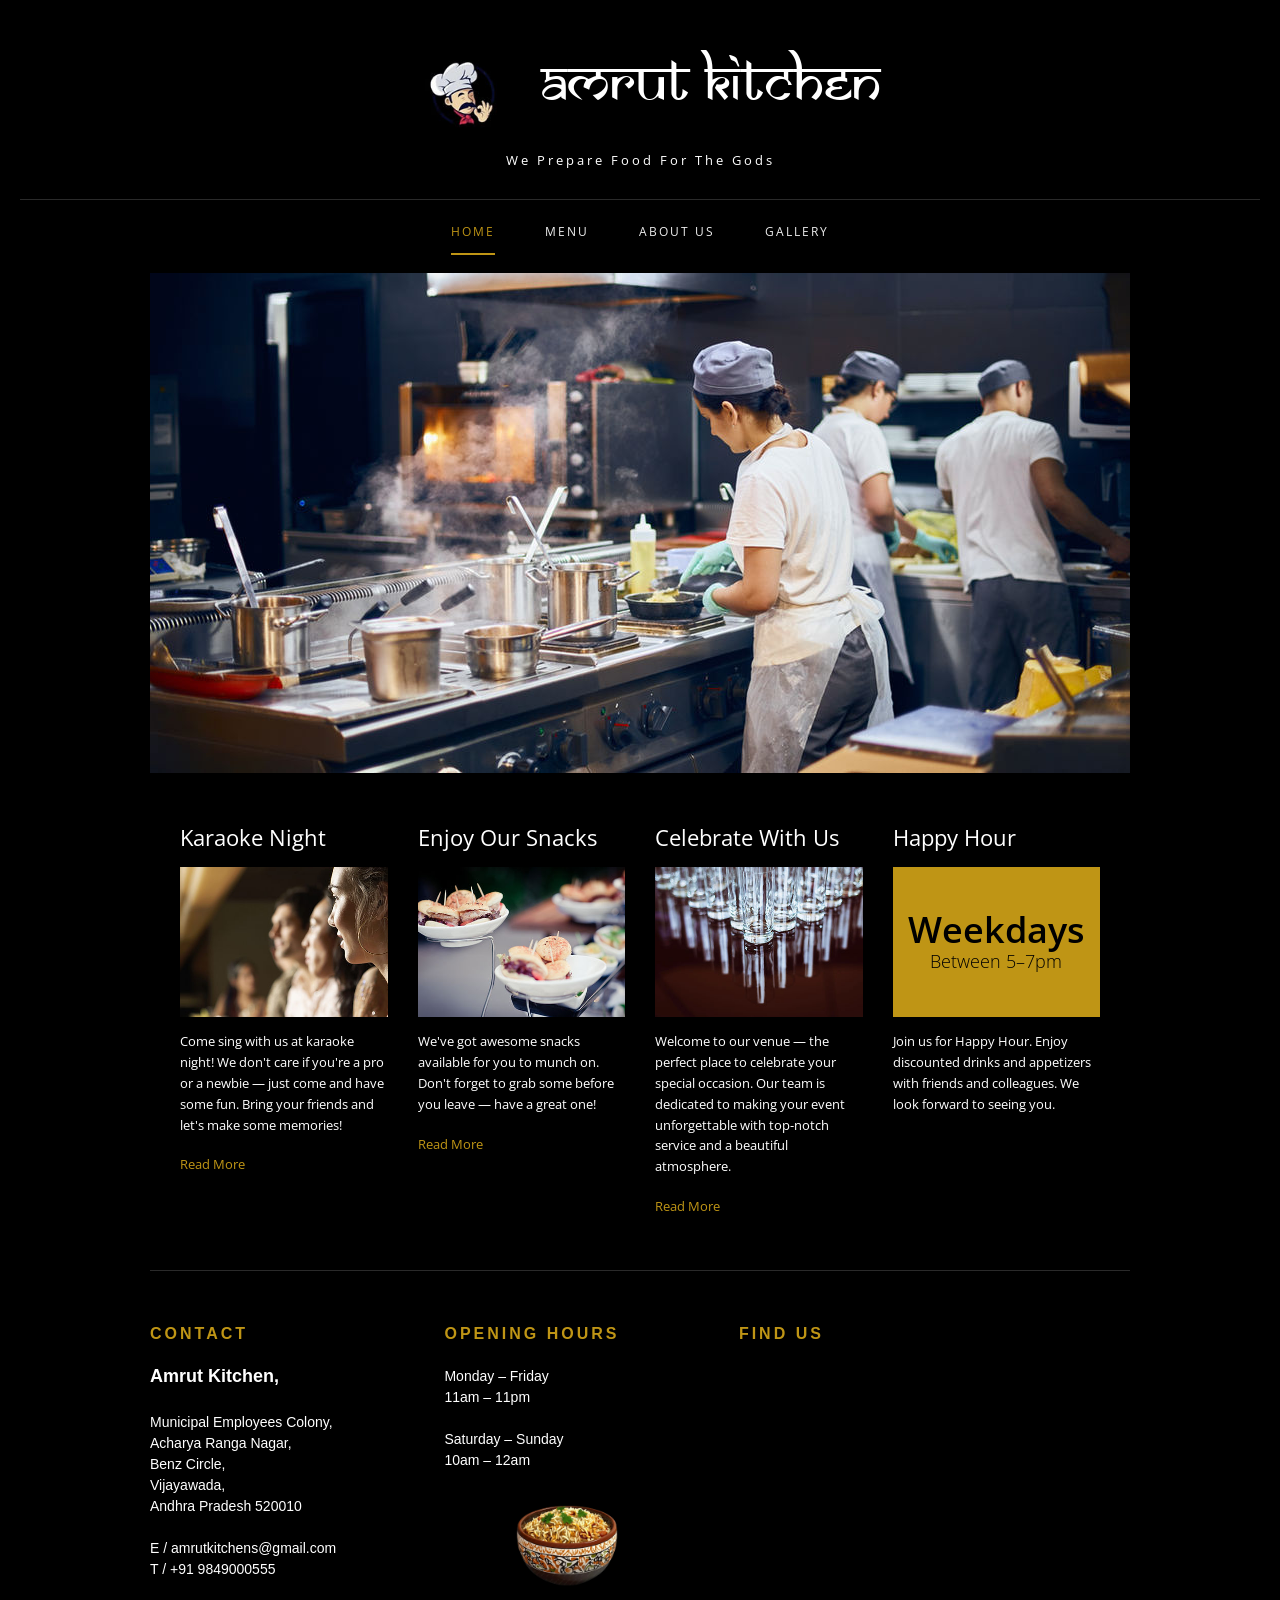
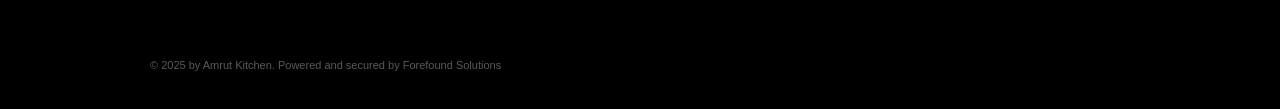
==== index.html @ 9aef5fe4 "Initial commit — Amrut Kitchen website - 4 pages: index, menu, about, gallery + 404 - 148 menu items" ====
<!DOCTYPE html>
<html lang="en">
<head>
  <meta charset="UTF-8" />
  <meta name="viewport" content="width=device-width, initial-scale=1.0" />
  <meta name="description" content="Amrut Kitchen – fine dining restaurant in Vijayawada. We prepare food for the Gods. Biryanis, starters, curries, karaoke nights and event catering at Benz Circle." />
  <meta property="og:title" content="Amrut Kitchen – Vijayawada" />
  <meta property="og:description" content="We Prepare Food For The Gods. Restaurant, karaoke nights, and event hosting at Benz Circle, Vijayawada." />
  <meta property="og:type" content="restaurant" />
  <title>Amrut Kitchen – Vijayawada</title>
  <link rel="icon" type="image/png" href="assets/images/logos/logo-transparent.png" />
  <link rel="preconnect" href="https://fonts.googleapis.com" />
  <link rel="preconnect" href="https://fonts.gstatic.com" crossorigin />
  <link href="https://fonts.googleapis.com/css2?family=Forum&family=Open+Sans:wght@300;400;600&display=swap" rel="stylesheet" />
  <link rel="stylesheet" href="assets/css/style.css" />
  <style>
    body { font-size: 16px; }

    .hero { width: 100%; max-width: 980px; margin: 0 auto; display: block; overflow: hidden; }
    .hero img { width: 100%; height: 500px; object-fit: cover; object-position: center; display: block; }

    .features { max-width: 980px; margin: 50px auto; padding: 0 30px; display: grid; grid-template-columns: repeat(4, 1fr); gap: 30px; }

    .feature-card h3 { font-family: 'Open Sans', sans-serif; font-size: 22px; font-weight: 400; color: #ffffff; margin-bottom: 16px; line-height: 1.3; }
    .feature-card .card-img { width: 100%; height: 150px; object-fit: cover; display: block; margin-bottom: 14px; }
    .feature-card p { font-size: 13px; font-weight: 400; line-height: 1.6em; color: #ffffff; margin-bottom: 16px; }

    .read-more { font-size: 13px; font-weight: 400; color: #bf9515; display: inline-block; }
    .read-more:hover { color: #d4a833; }

    .happy-hour-box { width: 100%; height: 150px; background-color: #bf9515; display: flex; flex-direction: column; align-items: center; justify-content: center; margin-bottom: 14px; }
    .happy-hour-box .day { font-family: 'Open Sans', sans-serif; font-size: 36px; font-weight: 600; color: #000000; line-height: 1.1; }
    .happy-hour-box .time { font-family: 'Open Sans', sans-serif; font-size: 18px; font-weight: 300; color: #000000; }

    @media (max-width: 860px) { .features { grid-template-columns: repeat(2, 1fr); } }
    @media (max-width: 540px) { .features { grid-template-columns: 1fr; } }
  </style>
</head>
<body>

  <header>
    <div class="brand">
      <img class="brand-logo" src="assets/images/home/chef-logo.jpg" alt="Amrut Kitchen Chef" />
      <span class="brand-name">amrut kitchen</span>
    </div>
    <p class="tagline">We Prepare Food For The Gods</p>
    <nav>
      <ul>
        <li><a href="index.html" class="active">Home</a></li>
        <li><a href="menu.html">Menu</a></li>
        <li><a href="about.html">About Us</a></li>
        <li><a href="gallery.html">Gallery</a></li>
      </ul>
    </nav>
  </header>

  <section class="hero">
    <img src="assets/images/home/kitchen-hero.jpg" alt="Amrut Kitchen chefs at work" />
  </section>

  <section class="features">

    <div class="feature-card">
      <h3>Karaoke Night</h3>
      <img class="card-img" src="assets/images/home/karaoke.jpg" alt="Karaoke Night" loading="lazy" />
      <p>Come sing with us at karaoke night! We don't care if you're a pro or a newbie — just come and have some fun. Bring your friends and let's make some memories!</p>
      <a href="about.html" class="read-more">Read More</a>
    </div>

    <div class="feature-card">
      <h3>Enjoy Our Snacks</h3>
      <img class="card-img" src="assets/images/home/snacks.jpg" alt="Enjoy Our Snacks" loading="lazy" />
      <p>We've got awesome snacks available for you to munch on. Don't forget to grab some before you leave — have a great one!</p>
      <a href="menu.html" class="read-more">Read More</a>
    </div>

    <div class="feature-card">
      <h3>Celebrate With Us</h3>
      <img class="card-img" src="assets/images/home/celebrate.jpg" alt="Celebrate With Us" loading="lazy" />
      <p>Welcome to our venue — the perfect place to celebrate your special occasion. Our team is dedicated to making your event unforgettable with top-notch service and a beautiful atmosphere.</p>
      <a href="about.html" class="read-more">Read More</a>
    </div>

    <div class="feature-card">
      <h3>Happy Hour</h3>
      <div class="happy-hour-box">
        <span class="day">Weekdays</span>
        <span class="time">Between 5–7pm</span>
      </div>
      <p>Join us for Happy Hour. Enjoy discounted drinks and appetizers with friends and colleagues. We look forward to seeing you.</p>
    </div>

  </section>

  <hr class="divider" />

  <footer>
    <div class="footer-grid">
      <div class="footer-col">
        <h4>Contact</h4>
        <address>
          <span class="contact-name">Amrut Kitchen,</span><br />
          Municipal Employees Colony,<br />
          Acharya Ranga Nagar,<br />
          Benz Circle,<br />
          Vijayawada,<br />
          Andhra Pradesh 520010<br /><br />
          E / amrutkitchens@gmail.com<br />
          T / +91 9849000555
        </address>
      </div>
      <div class="footer-col">
        <h4>Opening Hours</h4>
        <p>Monday – Friday<br />11am – 11pm<br /><br />Saturday – Sunday<br />10am – 12am</p>
        <img class="footer-chef" src="assets/images/logos/food-sticker.webp" alt="Amrut Kitchen Biryani" />
      </div>
      <div class="footer-col">
        <h4>Find Us</h4>
        <iframe class="map-iframe" title="Amrut Kitchen Location"
          src="https://maps.google.com/maps?q=Amrut+Kitchen,+Benz+Circle,+Vijayawada,+Andhra+Pradesh&output=embed&z=17"
          allowfullscreen="" loading="lazy" referrerpolicy="no-referrer-when-downgrade">
        </iframe>
      </div>
    </div>
    <div class="footer-bottom">
    <span class="footer-copy">© 2025 by Amrut Kitchen. Powered and secured by Forefound Solutions</span>
    </div>
  </footer>

</body>
</html>
---- assets/css/style.css ----
/*
 * Amrut Kitchen — Shared Stylesheet
 * ===================================
 * Used by: index.html, menu.html, about.html, gallery.html, 404.html
 * Brand colors:
 *   Gold   → #bf9515
 *   Black  → #000000
 *   White  → #ffffff
 *   Dark   → #2a2a2a (borders/dividers)
 */

/* ── CUSTOM FONT ─────────────────────────────────────────────────────────── */
/* Samarkan: decorative font used only for the "amrut kitchen" brand name */
@font-face {
  font-family: 'samarkan';
  src: url('../fonts/samarkan.woff2') format('woff2'),
       url('../fonts/samarkan.woff') format('woff');
  font-weight: normal;
  font-style: normal;
  font-display: swap; /* prevents invisible text during font load */
}

/* ── RESET ───────────────────────────────────────────────────────────────── */
*, *::before, *::after { box-sizing: border-box; margin: 0; padding: 0; }

/* ── BASE ────────────────────────────────────────────────────────────────── */
body {
  background-color: #000000;
  color: #ffffff;
  font-family: 'Open Sans', sans-serif;
  font-size: 14px;
  font-weight: 400;
  line-height: 1.6em;
}

a { text-decoration: none; color: inherit; }

/* ── HEADER ──────────────────────────────────────────────────────────────── */
/* Shared across all pages — contains logo, brand name, tagline, nav */
header {
  background-color: #000000;
  padding: 30px 20px 0;
  text-align: center;
}

/* Logo + brand name side-by-side */
.brand {
  display: flex;
  align-items: center;
  justify-content: center;
  gap: 16px;
  margin-bottom: 10px;
}

/* Chef logo image next to brand name */
.brand-logo { width: 125px; height: auto; object-fit: contain; }

/* "amrut kitchen" — Samarkan decorative font */
.brand-name {
  font-family: 'samarkan', 'Forum', serif;
  font-size: 56px;
  font-weight: normal;
  color: #ffffff;
  line-height: 1;
  letter-spacing: 0;
}

/* "We Prepare Food For The Gods" */
.tagline {
  font-family: 'Open Sans', sans-serif;
  font-size: 13px;
  font-weight: 400;
  color: #ffffff;
  letter-spacing: 3px;
  margin-bottom: 26px;
}

/* ── NAV ─────────────────────────────────────────────────────────────────── */
nav { border-top: 1px solid #2a2a2a; padding: 18px 0; }
nav ul { list-style: none; display: flex; justify-content: center; gap: 50px; }
nav a {
  font-family: 'Open Sans', sans-serif;
  font-size: 12px;
  font-weight: 400;
  letter-spacing: 2px;
  text-transform: uppercase;
  color: #efefef;
  padding-bottom: 8px;
  display: inline-block;
  transition: color 0.2s;
}
nav a:hover { color: #bf9515; }
/* Active page gets gold underline */
nav a.active { color: #bf9515; border-bottom: 2px solid #bf9515; }

/* ── DIVIDER ─────────────────────────────────────────────────────────────── */
/* Thin horizontal rule between content and footer */
.divider {
  max-width: 980px;
  margin: 0 auto;
  border: none;
  border-top: 1px solid #2a2a2a;
}

/* ── FOOTER ──────────────────────────────────────────────────────────────── */
/* 3-column grid: Contact | Opening Hours | Find Us */
footer { background-color: #000000; padding: 50px 20px 30px; }

.footer-grid {
  max-width: 980px;
  margin: 0 auto 30px;
  display: grid;
  grid-template-columns: 1fr 1fr 1.6fr; /* Find Us column is wider for map */
  gap: 50px;
}

/* Footer column headings (CONTACT, OPENING HOURS, FIND US) */
.footer-col h4 {
  font-family: Arial, Helvetica, sans-serif;
  font-size: 16px;
  font-weight: 700;
  letter-spacing: 3px;
  text-transform: uppercase;
  color: #bf9515; /* gold */
  margin-bottom: 20px;
}

/* Footer body text — address, hours */
.footer-col address,
.footer-col p {
  font-family: Arial, Helvetica, sans-serif;
  font-size: 14px;
  font-weight: 400;
  line-height: 1.5em;
  color: #ffffff;
  font-style: normal; /* overrides browser italic for <address> */
}

/* "Amrut Kitchen," — slightly larger than address lines */
.contact-name {
  font-family: Arial, Helvetica, sans-serif;
  font-size: 18px;
  font-weight: 700;
  color: #ffffff;
  display: block;
  margin-bottom: 4px;
}

/* Food sticker image in Opening Hours column */
.footer-chef {
  width: 110px;
  height: 110px;
  object-fit: contain;
  border-radius: 50%;
  margin: 20px auto 0;
  display: block;
}

/* Google Maps embed in Find Us column */
.map-iframe { width: 100%; height: 185px; border: 0; display: block; filter: grayscale(20%); }

/* Bottom bar — copyright */
.footer-bottom {
  max-width: 980px;
  margin: 0 auto;
  padding-top: 20px;
}

.footer-copy { font-family: Arial, Helvetica, sans-serif; font-size: 11px; font-weight: 400; color: #5a5a5a; }

/* ── RESPONSIVE ──────────────────────────────────────────────────────────── */
/* Tablet: stack footer to 2 columns, shrink brand name */
@media (max-width: 860px) {
  .brand-name { font-size: 38px; }
  nav ul { gap: 24px; }
  .footer-grid { grid-template-columns: 1fr 1fr; }
}

/* Mobile: single column everything */
@media (max-width: 540px) {
  .brand-name { font-size: 28px; }
  nav ul { gap: 16px; flex-wrap: wrap; }
  .footer-grid { grid-template-columns: 1fr; }
}
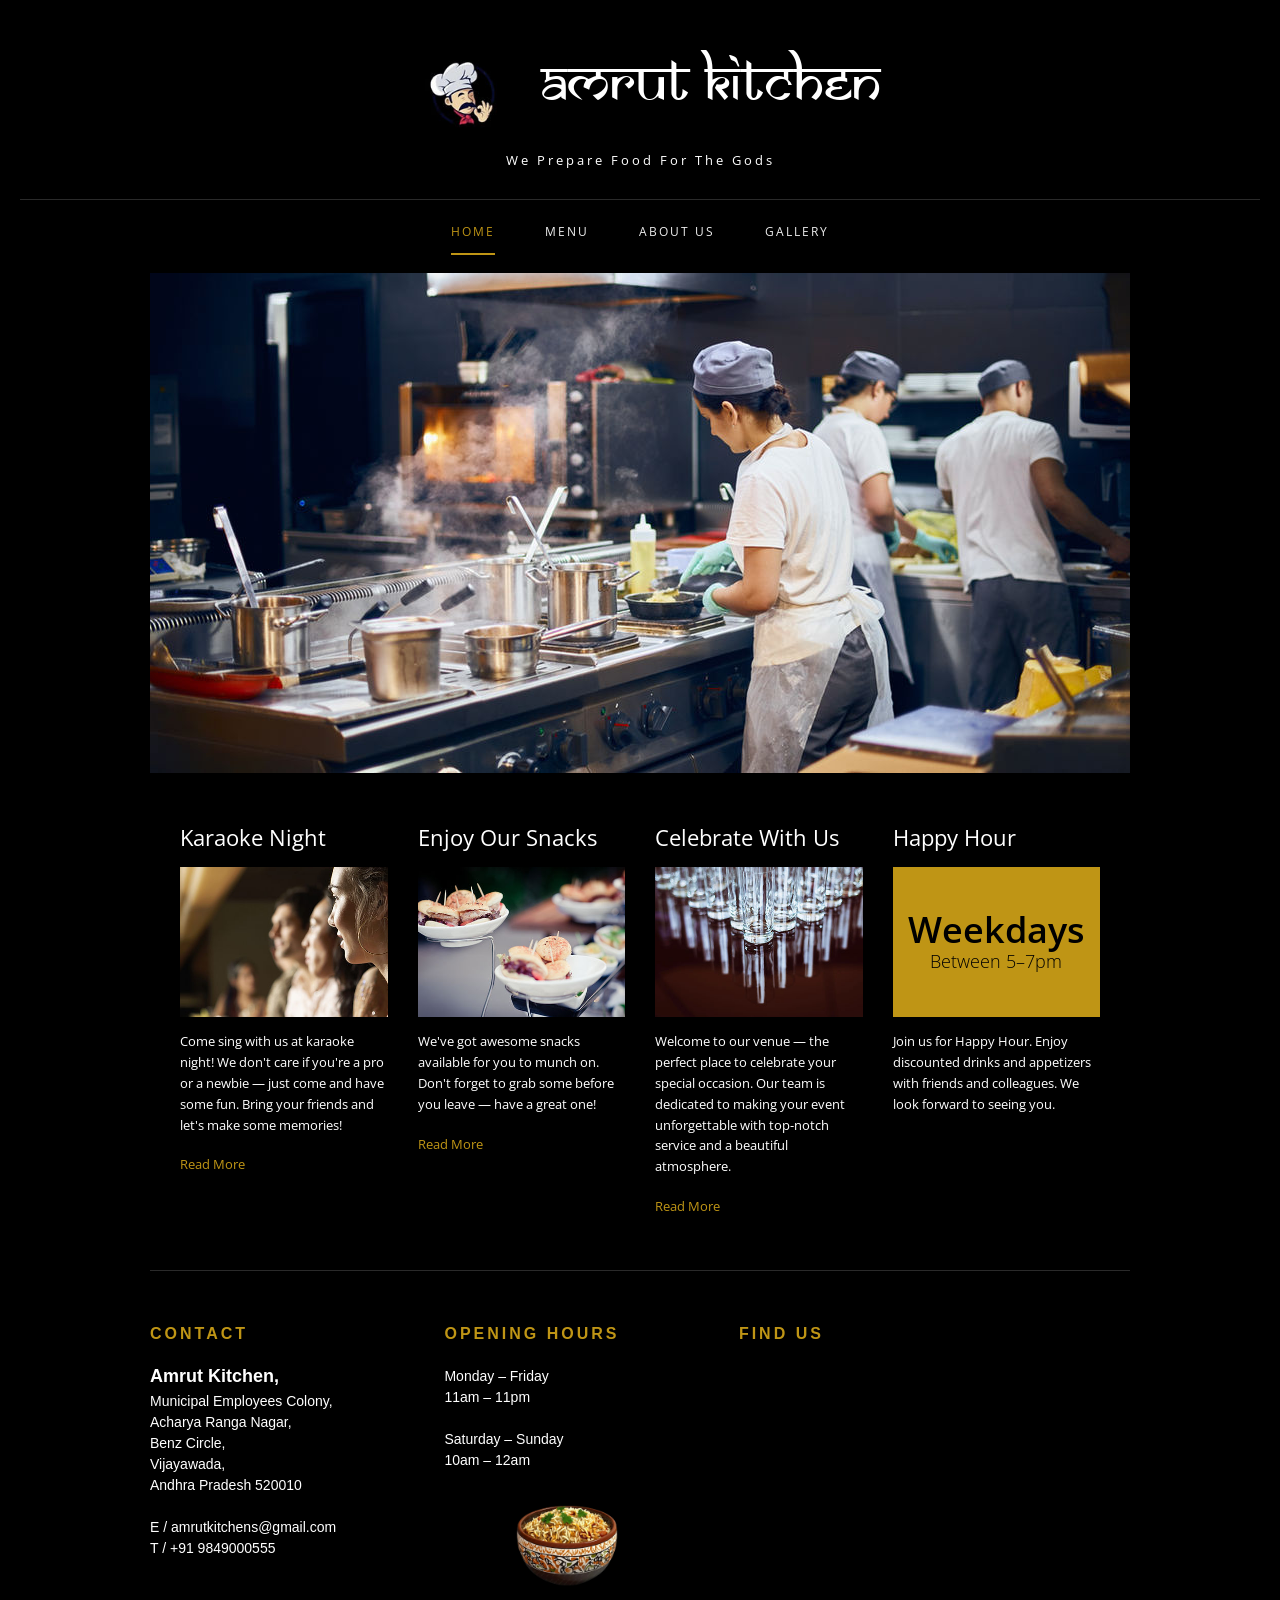
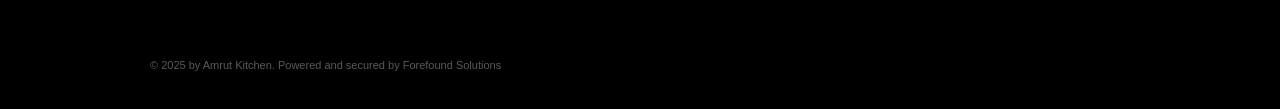
==== commit ee5a1efd: "Fix extra gap in footer contact address" ====
--- a/index.html
+++ b/index.html
@@ -99,7 +99,7 @@
       <div class="footer-col">
         <h4>Contact</h4>
         <address>
-          <span class="contact-name">Amrut Kitchen,</span><br />
+          <span class="contact-name">Amrut Kitchen,</span>
           Municipal Employees Colony,<br />
           Acharya Ranga Nagar,<br />
           Benz Circle,<br />
